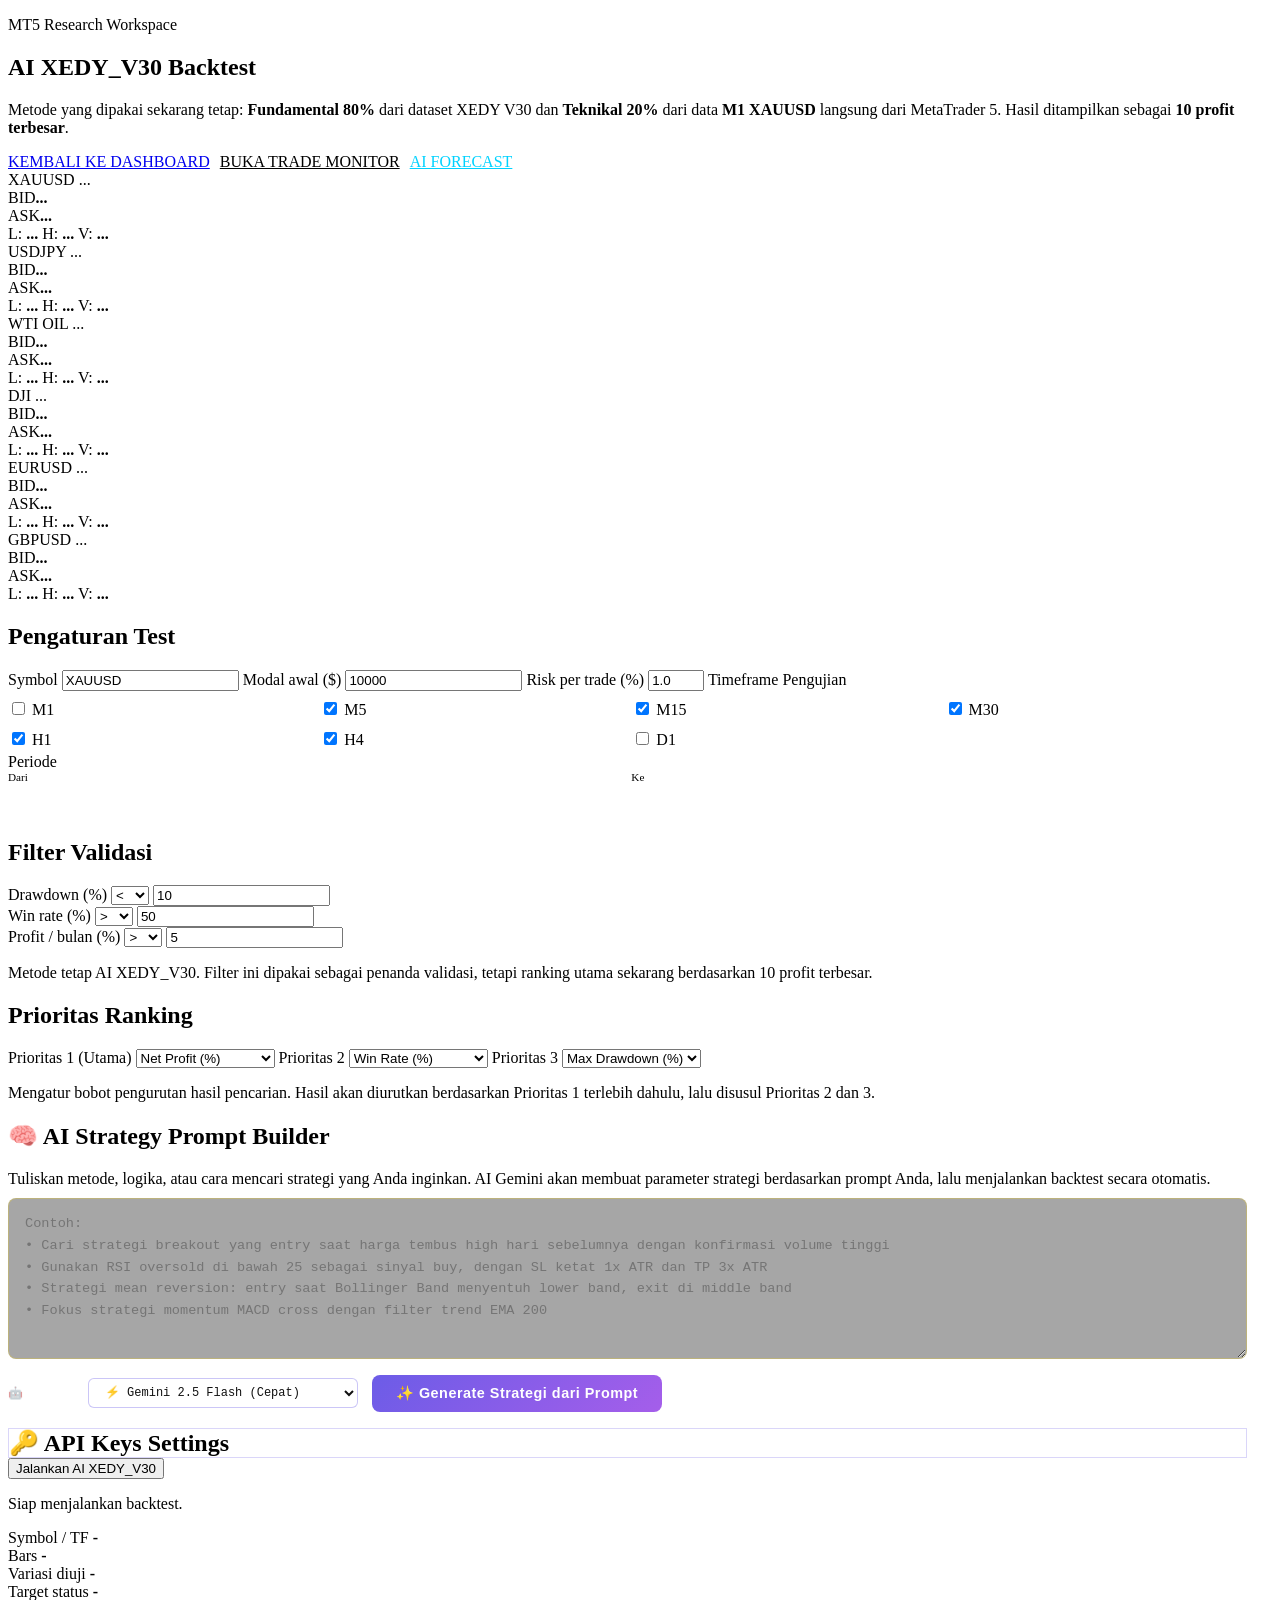
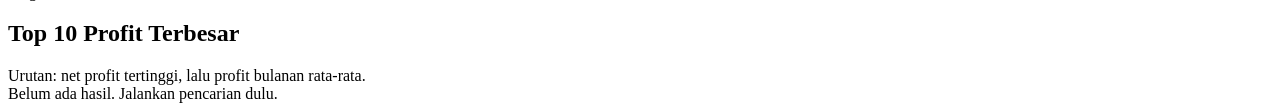
==== static/backtest.html @ 22de7ff9 "style: force inline full width page-shell styles on forecast and backtest html to bypass external cs" ====
<!DOCTYPE html>
<html lang="en">
<head>
    <meta charset="UTF-8">
    <meta name="viewport" content="width=device-width, initial-scale=1.0">
    <title>XEDY V30 AI Backtest Lab</title>
    <link rel="preconnect" href="https://fonts.googleapis.com">
    <link rel="preconnect" href="https://fonts.gstatic.com" crossorigin>
    <link href="https://fonts.googleapis.com/css2?family=Outfit:wght@300;400;500;600;700&family=JetBrains+Mono:wght@300;400;500;600;700&display=swap" rel="stylesheet">
    <link rel="stylesheet" href="/backtest.css?v=11">
    <style>
        .page-shell {
            width: 98% !important;
            max-width: 2500px !important;
        }
    </style>
</head>
<body>
    <main class="page-shell">
        <section class="hero-card">
            <div>
                <p class="eyebrow">MT5 Research Workspace</p>
                <h1>AI XEDY_V30 Backtest</h1>
                <p class="hero-copy">Metode yang dipakai sekarang tetap: <strong>Fundamental 80%</strong> dari dataset XEDY V30 dan <strong>Teknikal 20%</strong> dari data <strong>M1 XAUUSD</strong> langsung dari MetaTrader 5. Hasil ditampilkan sebagai <strong>10 profit terbesar</strong>.</p>
            </div>
            <div class="header-links" style="display: flex; gap: 10px;">
                <a class="ghost-link" href="/">KEMBALI KE DASHBOARD</a>
                <a class="ghost-link" href="/trade" style="border-color: var(--text-yellow); color: var(--text-yellow);">BUKA TRADE MONITOR</a>
                <a class="ghost-link" href="/Forecast" style="border-color: #00d2ff; color: #00d2ff;">AI FORECAST</a>
            </div>
        </section>

        <!-- Live Market Ticker Bar -->
        <div class="market-ticker-bar">
            <!-- XAUUSD -->
            <div class="ticker-item">
                <div class="ticker-header">
                    <span class="ticker-symbol">XAUUSD</span>
                    <span class="ticker-change" id="ticker-chg-XAUUSD">...</span>
                </div>
                <div class="ticker-bid-ask">
                    <div><span class="sub-label">BID</span><strong class="price-large" id="ticker-bid-XAUUSD">...</strong></div>
                    <div><span class="sub-label">ASK</span><strong class="price-large" id="ticker-ask-XAUUSD">...</strong></div>
                </div>
                <div class="ticker-footer">
                    <span>L: <strong id="ticker-low-XAUUSD">...</strong></span>
                    <span>H: <strong id="ticker-high-XAUUSD">...</strong></span>
                    <span>V: <strong id="ticker-vol-XAUUSD">...</strong></span>
                </div>
            </div>
            <!-- USDJPY -->
            <div class="ticker-item">
                <div class="ticker-header">
                    <span class="ticker-symbol">USDJPY</span>
                    <span class="ticker-change" id="ticker-chg-USDJPY">...</span>
                </div>
                <div class="ticker-bid-ask">
                    <div><span class="sub-label">BID</span><strong class="price-large" id="ticker-bid-USDJPY">...</strong></div>
                    <div><span class="sub-label">ASK</span><strong class="price-large" id="ticker-ask-USDJPY">...</strong></div>
                </div>
                <div class="ticker-footer">
                    <span>L: <strong id="ticker-low-USDJPY">...</strong></span>
                    <span>H: <strong id="ticker-high-USDJPY">...</strong></span>
                    <span>V: <strong id="ticker-vol-USDJPY">...</strong></span>
                </div>
            </div>
            <!-- WTI OIL -->
            <div class="ticker-item">
                <div class="ticker-header">
                    <span class="ticker-symbol">WTI OIL</span>
                    <span class="ticker-change" id="ticker-chg-WTI-OIL">...</span>
                </div>
                <div class="ticker-bid-ask">
                    <div><span class="sub-label">BID</span><strong class="price-large" id="ticker-bid-WTI-OIL">...</strong></div>
                    <div><span class="sub-label">ASK</span><strong class="price-large" id="ticker-ask-WTI-OIL">...</strong></div>
                </div>
                <div class="ticker-footer">
                    <span>L: <strong id="ticker-low-WTI-OIL">...</strong></span>
                    <span>H: <strong id="ticker-high-WTI-OIL">...</strong></span>
                    <span>V: <strong id="ticker-vol-WTI-OIL">...</strong></span>
                </div>
            </div>
            <!-- DJI -->
            <div class="ticker-item">
                <div class="ticker-header">
                    <span class="ticker-symbol">DJI</span>
                    <span class="ticker-change" id="ticker-chg-DJI">...</span>
                </div>
                <div class="ticker-bid-ask">
                    <div><span class="sub-label">BID</span><strong class="price-large" id="ticker-bid-DJI">...</strong></div>
                    <div><span class="sub-label">ASK</span><strong class="price-large" id="ticker-ask-DJI">...</strong></div>
                </div>
                <div class="ticker-footer">
                    <span>L: <strong id="ticker-low-DJI">...</strong></span>
                    <span>H: <strong id="ticker-high-DJI">...</strong></span>
                    <span>V: <strong id="ticker-vol-DJI">...</strong></span>
                </div>
            </div>
            <!-- EURUSD -->
            <div class="ticker-item">
                <div class="ticker-header">
                    <span class="ticker-symbol">EURUSD</span>
                    <span class="ticker-change" id="ticker-chg-EURUSD">...</span>
                </div>
                <div class="ticker-bid-ask">
                    <div><span class="sub-label">BID</span><strong class="price-large" id="ticker-bid-EURUSD">...</strong></div>
                    <div><span class="sub-label">ASK</span><strong class="price-large" id="ticker-ask-EURUSD">...</strong></div>
                </div>
                <div class="ticker-footer">
                    <span>L: <strong id="ticker-low-EURUSD">...</strong></span>
                    <span>H: <strong id="ticker-high-EURUSD">...</strong></span>
                    <span>V: <strong id="ticker-vol-EURUSD">...</strong></span>
                </div>
            </div>
            <!-- GBPUSD -->
            <div class="ticker-item">
                <div class="ticker-header">
                    <span class="ticker-symbol">GBPUSD</span>
                    <span class="ticker-change" id="ticker-chg-GBPUSD">...</span>
                </div>
                <div class="ticker-bid-ask">
                    <div><span class="sub-label">BID</span><strong class="price-large" id="ticker-bid-GBPUSD">...</strong></div>
                    <div><span class="sub-label">ASK</span><strong class="price-large" id="ticker-ask-GBPUSD">...</strong></div>
                </div>
                <div class="ticker-footer">
                    <span>L: <strong id="ticker-low-GBPUSD">...</strong></span>
                    <span>H: <strong id="ticker-high-GBPUSD">...</strong></span>
                    <span>V: <strong id="ticker-vol-GBPUSD">...</strong></span>
                </div>
            </div>
        </div>

        <section class="control-grid">
            <div class="panel">
                <h2>Pengaturan Test</h2>
                <div class="form-grid">
                    <label>
                        <span>Symbol</span>
                        <input id="symbol" value="XAUUSD" readonly />
                    </label>
                    <label>
                        <span>Modal awal ($)</span>
                        <input id="initialCapital" type="number" min="1000" step="100" value="10000" />
                    </label>
                    <label>
                        <span>Risk per trade (%)</span>
                        <input id="riskPct" type="number" min="0.1" max="5" step="0.1" value="1.0" />
                    </label>
                    <label style="grid-column: span 3; border-bottom: 1px solid rgba(255,255,255,0.05); padding-bottom: 12px; margin-bottom: 4px;">
                        <span>Timeframe Pengujian</span>
                        <div class="tf-checkbox-grid" style="display: grid; grid-template-columns: repeat(4, 1fr); gap: 10px; margin-top: 8px;">
                            <label class="checkbox-label"><input type="checkbox" name="tf_select" value="M1" /> M1</label>
                            <label class="checkbox-label"><input type="checkbox" name="tf_select" value="M5" checked /> M5</label>
                            <label class="checkbox-label"><input type="checkbox" name="tf_select" value="M15" checked /> M15</label>
                            <label class="checkbox-label"><input type="checkbox" name="tf_select" value="M30" checked /> M30</label>
                            <label class="checkbox-label"><input type="checkbox" name="tf_select" value="H1" checked /> H1</label>
                            <label class="checkbox-label"><input type="checkbox" name="tf_select" value="H4" checked /> H4</label>
                            <label class="checkbox-label"><input type="checkbox" name="tf_select" value="D1" /> D1</label>
                        </div>
                    </label>
                    <div class="period-group" style="grid-column: span 3; padding-top: 4px;">
                        <span>Periode</span>
                        <div class="period-row" style="display: flex; gap: 8px;">
                            <div style="flex: 1; display: flex; flex-direction: column; gap: 4px;">
                                <span style="font-size: 0.7rem; color: var(--muted); font-weight: 500;">Dari</span>
                                <div style="display: flex; gap: 4px;">
                                    <select id="startMonth" style="flex: 1; padding: 4px 6px; font-size: 0.8rem; height: 32px; border-radius: 6px; background: rgba(255,255,255,0.02); border: 1px solid var(--line); color: #fff;">
                                        <option value="01">Jan</option>
                                        <option value="02">Feb</option>
                                        <option value="03">Mar</option>
                                        <option value="04">Apr</option>
                                        <option value="05" selected>Mei</option>
                                        <option value="06">Jun</option>
                                        <option value="07">Jul</option>
                                        <option value="08">Ags</option>
                                        <option value="09">Sep</option>
                                        <option value="10">Okt</option>
                                        <option value="11">Nov</option>
                                        <option value="12">Des</option>
                                    </select>
                                    <select id="startYear" style="width: 85px; padding: 4px 6px; font-size: 0.8rem; height: 32px; border-radius: 6px; background: rgba(255,255,255,0.02); border: 1px solid var(--line); color: #fff;">
                                        <option value="2020">2020</option>
                                        <option value="2021">2021</option>
                                        <option value="2022">2022</option>
                                        <option value="2023">2023</option>
                                        <option value="2024">2024</option>
                                        <option value="2025">2025</option>
                                        <option value="2026" selected>2026</option>
                                    </select>
                                </div>
                            </div>
                            <div style="flex: 1; display: flex; flex-direction: column; gap: 4px;">
                                <span style="font-size: 0.7rem; color: var(--muted); font-weight: 500;">Ke</span>
                                <div style="display: flex; gap: 4px;">
                                    <select id="endMonth" style="flex: 1; padding: 4px 6px; font-size: 0.8rem; height: 32px; border-radius: 6px; background: rgba(255,255,255,0.02); border: 1px solid var(--line); color: #fff;">
                                        <option value="01">Jan</option>
                                        <option value="02">Feb</option>
                                        <option value="03">Mar</option>
                                        <option value="04">Apr</option>
                                        <option value="05">Mei</option>
                                        <option value="06" selected>Jun</option>
                                        <option value="07">Jul</option>
                                        <option value="08">Ags</option>
                                        <option value="09">Sep</option>
                                        <option value="10">Okt</option>
                                        <option value="11">Nov</option>
                                        <option value="12">Des</option>
                                    </select>
                                    <select id="endYear" style="width: 85px; padding: 4px 6px; font-size: 0.8rem; height: 32px; border-radius: 6px; background: rgba(255,255,255,0.02); border: 1px solid var(--line); color: #fff;">
                                        <option value="2020">2020</option>
                                        <option value="2021">2021</option>
                                        <option value="2022">2022</option>
                                        <option value="2023">2023</option>
                                        <option value="2024">2024</option>
                                        <option value="2025">2025</option>
                                        <option value="2026" selected>2026</option>
                                    </select>
                                </div>
                            </div>
                        </div>
                    </div>
                </div>
            </div>

            <div class="panel">
                <h2>Filter Validasi</h2>
                <div class="target-grid">
                    <div class="target-row">
                        <span>Drawdown (%)</span>
                        <select id="ddOperator">
                            <option value="<" selected>&lt;</option>
                            <option value="<=">&lt;=</option>
                            <option value=">">&gt;</option>
                            <option value=">=">&gt;=</option>
                        </select>
                        <input id="ddValue" type="number" value="10" />
                    </div>
                    <div class="target-row">
                        <span>Win rate (%)</span>
                        <select id="wrOperator">
                            <option value=">" selected>&gt;</option>
                            <option value=">=">&gt;=</option>
                            <option value="<">&lt;</option>
                            <option value="<=">&lt;=</option>
                        </select>
                        <input id="wrValue" type="number" value="50" />
                    </div>
                    <div class="target-row">
                        <span>Profit / bulan (%)</span>
                        <select id="mpOperator">
                            <option value=">" selected>&gt;</option>
                            <option value=">=">&gt;=</option>
                            <option value="<">&lt;</option>
                            <option value="<=">&lt;=</option>
                        </select>
                        <input id="mpValue" type="number" value="5" />
                    </div>
                </div>
                <p class="hint">Metode tetap AI XEDY_V30. Filter ini dipakai sebagai penanda validasi, tetapi ranking utama sekarang berdasarkan 10 profit terbesar.</p>
            </div>

            <div class="panel">
                <h2>Prioritas Ranking</h2>
                <div class="form-grid">
                    <label>
                        <span>Prioritas 1 (Utama)</span>
                        <select id="priority1">
                            <option value="net_profit">Net Profit (%)</option>
                            <option value="win_rate">Win Rate (%)</option>
                            <option value="drawdown">Max Drawdown (%)</option>
                            <option value="monthly_profit">Monthly Profit (%)</option>
                        </select>
                    </label>
                    <label>
                        <span>Prioritas 2</span>
                        <select id="priority2">
                            <option value="win_rate">Win Rate (%)</option>
                            <option value="net_profit">Net Profit (%)</option>
                            <option value="drawdown">Max Drawdown (%)</option>
                            <option value="monthly_profit">Monthly Profit (%)</option>
                        </select>
                    </label>
                    <label>
                        <span>Prioritas 3</span>
                        <select id="priority3">
                            <option value="drawdown">Max Drawdown (%)</option>
                            <option value="net_profit">Net Profit (%)</option>
                            <option value="win_rate">Win Rate (%)</option>
                            <option value="monthly_profit">Monthly Profit (%)</option>
                        </select>
                    </label>
                </div>
                <p class="hint">Mengatur bobot pengurutan hasil pencarian. Hasil akan diurutkan berdasarkan Prioritas 1 terlebih dahulu, lalu disusul Prioritas 2 dan 3.</p>
            </div>
        </section>

        <!-- AI Strategy Prompt Builder -->
        <section class="panel prompt-panel" style="margin-top: 16px;">
            <h2>🧠 AI Strategy Prompt Builder</h2>
            <p class="hint" style="margin-bottom: 10px;">Tuliskan metode, logika, atau cara mencari strategi yang Anda inginkan. AI Gemini akan membuat parameter strategi berdasarkan prompt Anda, lalu menjalankan backtest secara otomatis.</p>
            <textarea id="strategyPrompt" rows="6" style="
                width: 100%;
                box-sizing: border-box;
                background: rgba(0,0,0,0.35);
                border: 1px solid rgba(255,215,0,0.25);
                border-radius: 8px;
                color: #e0e0e0;
                font-family: 'Roboto Mono', monospace;
                font-size: 0.85rem;
                padding: 14px 16px;
                resize: vertical;
                outline: none;
                transition: border-color 0.3s ease;
                line-height: 1.6;
            " placeholder="Contoh:
• Cari strategi breakout yang entry saat harga tembus high hari sebelumnya dengan konfirmasi volume tinggi
• Gunakan RSI oversold di bawah 25 sebagai sinyal buy, dengan SL ketat 1x ATR dan TP 3x ATR
• Strategi mean reversion: entry saat Bollinger Band menyentuh lower band, exit di middle band
• Fokus strategi momentum MACD cross dengan filter trend EMA 200"></textarea>
            <div style="display: flex; align-items: center; gap: 14px; margin-top: 12px; flex-wrap: wrap;">
                <div style="display: flex; align-items: center; gap: 8px;">
                    <label for="aiModelSelect" style="font-size: 0.75rem; font-weight: 600; color: rgba(255,255,255,0.5); font-family: 'Rajdhani', sans-serif; white-space: nowrap;">🤖 AI Model:</label>
                    <select id="aiModelSelect" style="
                        background: #ffffff;
                        border: 1px solid rgba(108,92,231,0.35);
                        border-radius: 6px;
                        color: #111111;
                        font-family: 'Roboto Mono', monospace;
                        font-size: 0.75rem;
                        padding: 6px 12px;
                        cursor: pointer;
                        outline: none;
                        min-width: 220px;
                    ">
                        <optgroup label="Gemini 2.5 (Latest)">
                            <option value="gemini-2.5-flash" selected>⚡ Gemini 2.5 Flash (Cepat)</option>
                            <option value="gemini-2.5-pro">🧠 Gemini 2.5 Pro (Akurat)</option>
                        </optgroup>
                        <optgroup label="Gemini 2.0">
                            <option value="gemini-2.0-flash">⚡ Gemini 2.0 Flash</option>
                            <option value="gemini-2.0-flash-lite">💨 Gemini 2.0 Flash Lite</option>
                        </optgroup>
                        <optgroup label="Gemini 1.5 (Legacy)">
                            <option value="gemini-1.5-pro">🧠 Gemini 1.5 Pro</option>
                            <option value="gemini-1.5-flash">⚡ Gemini 1.5 Flash</option>
                            <option value="gemini-1.5-flash-8b">💨 Gemini 1.5 Flash 8B</option>
                        </optgroup>
                        <optgroup label="Claude (Anthropic)">
                            <option value="claude-sonnet-4-20250514">🧠 Claude Sonnet 4</option>
                            <option value="claude-3-5-sonnet-20241022">⚡ Claude 3.5 Sonnet</option>
                            <option value="claude-3-5-haiku-20241022">💨 Claude 3.5 Haiku (Cepat)</option>
                            <option value="claude-3-opus-20240229">🏆 Claude 3 Opus</option>
                        </optgroup>
                        <optgroup label="DeepSeek">
                            <option value="deepseek-chat">🧠 DeepSeek V3 (Chat)</option>
                            <option value="deepseek-reasoner">🔬 DeepSeek R1 (Reasoner)</option>
                        </optgroup>
                        <optgroup label="OpenAI / ChatGPT">
                            <option value="gpt-4o">🧠 GPT-4o (Terbaik)</option>
                            <option value="gpt-4o-mini">⚡ GPT-4o Mini (Cepat)</option>
                            <option value="gpt-4-turbo">🚀 GPT-4 Turbo</option>
                            <option value="o3-mini">🔬 o3-mini (Reasoning)</option>
                        </optgroup>
                    </select>
                </div>
                <button id="generateFromPrompt" style="
                    background: linear-gradient(135deg, #6c5ce7, #a55eea);
                    color: white;
                    border: none;
                    padding: 10px 24px;
                    border-radius: 8px;
                    font-family: 'Rajdhani', sans-serif;
                    font-size: 0.9rem;
                    font-weight: 700;
                    cursor: pointer;
                    letter-spacing: 0.5px;
                    transition: all 0.3s ease;
                    display: flex;
                    align-items: center;
                    gap: 8px;
                ">✨ Generate Strategi dari Prompt</button>
                <span id="promptStatus" style="color: rgba(255,255,255,0.5); font-size: 0.75rem; font-family: 'Rajdhani', sans-serif;"></span>
            </div>
        </section>

        <!-- API Keys Settings Panel -->
        <section class="panel" style="margin-top: 16px; border: 1px solid rgba(108,92,231,0.25);">
            <div id="apiKeysToggle" style="display: flex; align-items: center; justify-content: space-between; cursor: pointer; user-select: none;" onclick="toggleApiKeysPanel()">
                <h2 style="margin: 0;">🔑 API Keys Settings</h2>
                <span id="apiKeysArrow" style="font-size: 1.2rem; color: rgba(255,255,255,0.5); transition: transform 0.3s;">▶</span>
            </div>
            <div id="apiKeysContent" style="display: none; margin-top: 16px;">
                <p class="hint" style="margin-bottom: 14px;">Masukkan API key untuk setiap provider AI. Key disimpan di server (.env) dan tidak pernah dikirim ke pihak ketiga selain provider yang bersangkutan.</p>
                <div style="display: grid; grid-template-columns: 1fr 1fr; gap: 14px;">
                    <!-- Gemini -->
                    <div style="background: rgba(0,0,0,0.25); border: 1px solid rgba(255,215,0,0.2); border-radius: 10px; padding: 14px;">
                        <div style="display: flex; align-items: center; gap: 8px; margin-bottom: 8px;">
                            <span style="font-size: 1.1rem;">✨</span>
                            <strong style="font-family: 'Rajdhani', sans-serif; font-size: 0.9rem; color: #ffd700;">Google Gemini</strong>
                            <span id="statusGemini" style="margin-left: auto; font-size: 0.7rem; padding: 2px 8px; border-radius: 10px; font-family: 'Rajdhani', sans-serif;"></span>
                        </div>
                        <input id="keyGemini" type="password" placeholder="AIzaSy... atau AQ.Ab8..." style="
                            width: 100%; box-sizing: border-box; background: rgba(0,0,0,0.4); border: 1px solid rgba(255,215,0,0.2);
                            border-radius: 6px; color: #e0e0e0; font-family: 'Roboto Mono', monospace; font-size: 0.75rem;
                            padding: 8px 12px; outline: none;
                        " />
                        <div style="display: flex; align-items: center; justify-content: space-between; margin-top: 6px;">
                            <a href="https://aistudio.google.com/apikey" target="_blank" style="font-size: 0.65rem; color: rgba(255,215,0,0.5);">📎 Dapatkan key di aistudio.google.com</a>
                        </div>
                        <div id="validateGemini" style="margin-top: 6px; font-size: 0.7rem; font-family: 'Rajdhani', sans-serif; min-height: 18px;"></div>
                    </div>
                    <!-- OpenAI -->
                    <div style="background: rgba(0,0,0,0.25); border: 1px solid rgba(16,163,127,0.2); border-radius: 10px; padding: 14px;">
                        <div style="display: flex; align-items: center; gap: 8px; margin-bottom: 8px;">
                            <span style="font-size: 1.1rem;">🤖</span>
                            <strong style="font-family: 'Rajdhani', sans-serif; font-size: 0.9rem; color: #10a37f;">OpenAI / ChatGPT</strong>
                            <span id="statusOpenAI" style="margin-left: auto; font-size: 0.7rem; padding: 2px 8px; border-radius: 10px; font-family: 'Rajdhani', sans-serif;"></span>
                        </div>
                        <input id="keyOpenAI" type="password" placeholder="sk-proj-..." style="
                            width: 100%; box-sizing: border-box; background: rgba(0,0,0,0.4); border: 1px solid rgba(16,163,127,0.2);
                            border-radius: 6px; color: #e0e0e0; font-family: 'Roboto Mono', monospace; font-size: 0.75rem;
                            padding: 8px 12px; outline: none;
                        " />
                        <div style="display: flex; align-items: center; justify-content: space-between; margin-top: 6px;">
                            <a href="https://platform.openai.com/api-keys" target="_blank" style="font-size: 0.65rem; color: rgba(16,163,127,0.5);">📎 Dapatkan key di platform.openai.com</a>
                        </div>
                        <div id="validateOpenAI" style="margin-top: 6px; font-size: 0.7rem; font-family: 'Rajdhani', sans-serif; min-height: 18px;"></div>
                    </div>
                    <!-- Anthropic -->
                    <div style="background: rgba(0,0,0,0.25); border: 1px solid rgba(204,135,75,0.2); border-radius: 10px; padding: 14px;">
                        <div style="display: flex; align-items: center; gap: 8px; margin-bottom: 8px;">
                            <span style="font-size: 1.1rem;">🧠</span>
                            <strong style="font-family: 'Rajdhani', sans-serif; font-size: 0.9rem; color: #cc874b;">Claude (Anthropic)</strong>
                            <span id="statusAnthropic" style="margin-left: auto; font-size: 0.7rem; padding: 2px 8px; border-radius: 10px; font-family: 'Rajdhani', sans-serif;"></span>
                        </div>
                        <input id="keyAnthropic" type="password" placeholder="sk-ant-api03-..." style="
                            width: 100%; box-sizing: border-box; background: rgba(0,0,0,0.4); border: 1px solid rgba(204,135,75,0.2);
                            border-radius: 6px; color: #e0e0e0; font-family: 'Roboto Mono', monospace; font-size: 0.75rem;
                            padding: 8px 12px; outline: none;
                        " />
                        <div style="display: flex; align-items: center; justify-content: space-between; margin-top: 6px;">
                            <a href="https://console.anthropic.com/settings/keys" target="_blank" style="font-size: 0.65rem; color: rgba(204,135,75,0.5);">📎 Dapatkan key di console.anthropic.com</a>
                        </div>
                        <div id="validateAnthropic" style="margin-top: 6px; font-size: 0.7rem; font-family: 'Rajdhani', sans-serif; min-height: 18px;"></div>
                    </div>
                    <!-- DeepSeek -->
                    <div style="background: rgba(0,0,0,0.25); border: 1px solid rgba(66,133,244,0.2); border-radius: 10px; padding: 14px;">
                        <div style="display: flex; align-items: center; gap: 8px; margin-bottom: 8px;">
                            <span style="font-size: 1.1rem;">🔬</span>
                            <strong style="font-family: 'Rajdhani', sans-serif; font-size: 0.9rem; color: #4285f4;">DeepSeek</strong>
                            <span id="statusDeepSeek" style="margin-left: auto; font-size: 0.7rem; padding: 2px 8px; border-radius: 10px; font-family: 'Rajdhani', sans-serif;"></span>
                        </div>
                        <input id="keyDeepSeek" type="password" placeholder="sk-..." style="
                            width: 100%; box-sizing: border-box; background: rgba(0,0,0,0.4); border: 1px solid rgba(66,133,244,0.2);
                            border-radius: 6px; color: #e0e0e0; font-family: 'Roboto Mono', monospace; font-size: 0.75rem;
                            padding: 8px 12px; outline: none;
                        " />
                        <div style="display: flex; align-items: center; justify-content: space-between; margin-top: 6px;">
                            <a href="https://platform.deepseek.com/api_keys" target="_blank" style="font-size: 0.65rem; color: rgba(66,133,244,0.5);">📎 Dapatkan key di platform.deepseek.com</a>
                        </div>
                        <div id="validateDeepSeek" style="margin-top: 6px; font-size: 0.7rem; font-family: 'Rajdhani', sans-serif; min-height: 18px;"></div>
                    </div>
                </div>
                <div style="display: flex; align-items: center; gap: 12px; margin-top: 16px;">
                    <button id="saveApiKeys" onclick="saveApiKeys()" style="
                        background: linear-gradient(135deg, #10a37f, #0d8f6f); color: white; border: none;
                        padding: 10px 24px; border-radius: 8px; font-family: 'Rajdhani', sans-serif;
                        font-size: 0.85rem; font-weight: 700; cursor: pointer; letter-spacing: 0.5px;
                        transition: all 0.3s ease; display: flex; align-items: center; gap: 8px;
                    ">💾 Simpan Semua Key</button>
                    <button onclick="loadApiKeys()" style="
                        background: rgba(108,92,231,0.2); color: #a29bfe; border: 1px solid rgba(108,92,231,0.3);
                        padding: 10px 18px; border-radius: 8px; font-family: 'Rajdhani', sans-serif;
                        font-size: 0.85rem; font-weight: 600; cursor: pointer; transition: all 0.3s ease;
                    ">🔄 Refresh Status</button>
                    <button id="validateAllBtn" onclick="validateAllKeys()" style="
                        background: linear-gradient(135deg, #6c5ce7, #a55eea); color: white; border: none;
                        padding: 10px 24px; border-radius: 8px; font-family: 'Rajdhani', sans-serif;
                        font-size: 0.85rem; font-weight: 700; cursor: pointer; letter-spacing: 0.5px;
                        transition: all 0.3s ease; display: flex; align-items: center; gap: 8px;
                    ">🔍 Cek Semua API Valid</button>
                    <span id="apiKeysStatus" style="color: rgba(255,255,255,0.5); font-size: 0.75rem; font-family: 'Rajdhani', sans-serif;"></span>
                </div>
            </div>
        </section>

        <section class="action-bar">
            <button id="runBacktest">Jalankan AI XEDY_V30</button>
            <button id="stopBacktest" style="display: none; background: linear-gradient(135deg, #ff3b30, #ff453a); color: white;">HENTIKAN</button>
            <p id="statusText">Siap menjalankan backtest.</p>
        </section>

        <!-- Real-time AI Progress Panel -->
        <section class="panel" id="aiProgressPanel" style="margin-top: 16px; border: 1px solid rgba(108,92,231,0.3); display: none;">
            <div style="display: flex; align-items: center; justify-content: space-between; margin-bottom: 12px;">
                <h2 style="margin: 0; display: flex; align-items: center; gap: 10px;">
                    <span id="progressPulse" style="width:10px; height:10px; border-radius:50%; background:#6c5ce7; display:inline-block; animation: pulse-dot 1s infinite;"></span>
                    🧠 AI Progress Real-Time
                </h2>
                <div style="display: flex; align-items: center; gap: 10px;">
                    <span id="progressTFBadge" style="background: rgba(108,92,231,0.2); color: #a29bfe; padding: 3px 10px; border-radius: 20px; font-family: 'Rajdhani', sans-serif; font-size: 0.78rem; font-weight: 600;"></span>
                    <button onclick="document.getElementById('aiProgressPanel').style.display='none'" style="background: transparent; border: 1px solid rgba(255,255,255,0.1); color: rgba(255,255,255,0.4); padding: 3px 10px; border-radius: 6px; cursor: pointer; font-size: 0.75rem;">✕ Tutup</button>
                </div>
            </div>

            <!-- Stats row -->
            <div style="display: grid; grid-template-columns: repeat(5, 1fr); gap: 10px; margin-bottom: 14px;">
                <div style="background: rgba(0,0,0,0.3); border-radius: 8px; padding: 10px; text-align: center;">
                    <div style="color: rgba(255,255,255,0.4); font-size: 0.65rem; font-family: 'Rajdhani', sans-serif;">TIMEFRAME</div>
                    <div id="pStatTF" style="color: #a29bfe; font-family: 'Roboto Mono', monospace; font-size: 1.1rem; font-weight: 700;">-</div>
                </div>
                <div style="background: rgba(0,0,0,0.3); border-radius: 8px; padding: 10px; text-align: center;">
                    <div style="color: rgba(255,255,255,0.4); font-size: 0.65rem; font-family: 'Rajdhani', sans-serif;">PHASE</div>
                    <div id="pStatPhase" style="color: #ffd700; font-family: 'Rajdhani', sans-serif; font-size: 0.85rem; font-weight: 700;">-</div>
                </div>
                <div style="background: rgba(0,0,0,0.3); border-radius: 8px; padding: 10px; text-align: center;">
                    <div style="color: rgba(255,255,255,0.4); font-size: 0.65rem; font-family: 'Rajdhani', sans-serif;">DIUJI</div>
                    <div id="pStatTested" style="color: #74b9ff; font-family: 'Roboto Mono', monospace; font-size: 1.1rem; font-weight: 700;">0</div>
                </div>
                <div style="background: rgba(0,0,0,0.3); border-radius: 8px; padding: 10px; text-align: center;">
                    <div style="color: rgba(255,255,255,0.4); font-size: 0.65rem; font-family: 'Rajdhani', sans-serif;">TOTAL</div>
                    <div id="pStatTotal" style="color: #e0e0e0; font-family: 'Roboto Mono', monospace; font-size: 1.1rem; font-weight: 700;">-</div>
                </div>
                <div style="background: rgba(0,0,0,0.3); border-radius: 8px; padding: 10px; text-align: center;">
                    <div style="color: rgba(255,255,255,0.4); font-size: 0.65rem; font-family: 'Rajdhani', sans-serif;">DITEMUKAN</div>
                    <div id="pStatFound" style="color: #55efc4; font-family: 'Roboto Mono', monospace; font-size: 1.1rem; font-weight: 700;">0</div>
                </div>
            </div>

            <!-- Progress bar -->
            <div style="background: rgba(0,0,0,0.3); border-radius: 6px; height: 8px; margin-bottom: 14px; overflow: hidden;">
                <div id="progressBar" style="height: 100%; width: 0%; background: linear-gradient(90deg, #6c5ce7, #a55eea); border-radius: 6px; transition: width 0.5s ease;"></div>
            </div>

            <!-- Log feed -->
            <div id="progressLogFeed" style="
                background: rgba(0,0,0,0.4);
                border: 1px solid rgba(255,255,255,0.06);
                border-radius: 8px;
                padding: 12px;
                height: 260px;
                overflow-y: auto;
                font-family: 'Roboto Mono', monospace;
                font-size: 0.72rem;
                line-height: 1.7;
                scroll-behavior: smooth;
            "></div>
        </section>

        <style>
        @keyframes pulse-dot {
            0%, 100% { opacity: 1; transform: scale(1); }
            50% { opacity: 0.4; transform: scale(0.75); }
        }
        .log-info    { color: #b2bec3; }
        .log-phase   { color: #a29bfe; font-weight: 700; }
        .log-ai      { color: #fd79a8; }
        .log-progress{ color: #74b9ff; }
        .log-success { color: #55efc4; }
        .log-warn    { color: #ffeaa7; }
        .log-error   { color: #ff7675; }
        </style>


        <section class="summary-grid" id="summaryGrid">
            <div class="summary-card">
                <span class="label">Symbol / TF</span>
                <strong id="summarySymbol">-</strong>
            </div>
            <div class="summary-card">
                <span class="label">Bars</span>
                <strong id="summaryBars">-</strong>
            </div>
            <div class="summary-card">
                <span class="label">Variasi diuji</span>
                <strong id="summaryStrategies">-</strong>
            </div>
            <div class="summary-card">
                <span class="label">Target status</span>
                <strong id="summaryPassing">-</strong>
            </div>
        </section>

        <section class="panel results-panel">
            <div class="results-head">
                <h2>Top 10 Profit Terbesar</h2>
                <span class="caption">Urutan: net profit tertinggi, lalu profit bulanan rata-rata.</span>
            </div>
            <div id="tfTabs" class="tf-tabs"></div>
            <div id="resultsContainer" class="results-container">
                <div class="empty-state">Belum ada hasil. Jalankan pencarian dulu.</div>
            </div>
        </section>
            </main>    </main>

    <script src="/backtest.js?v=26"></script>
</body>
</html>
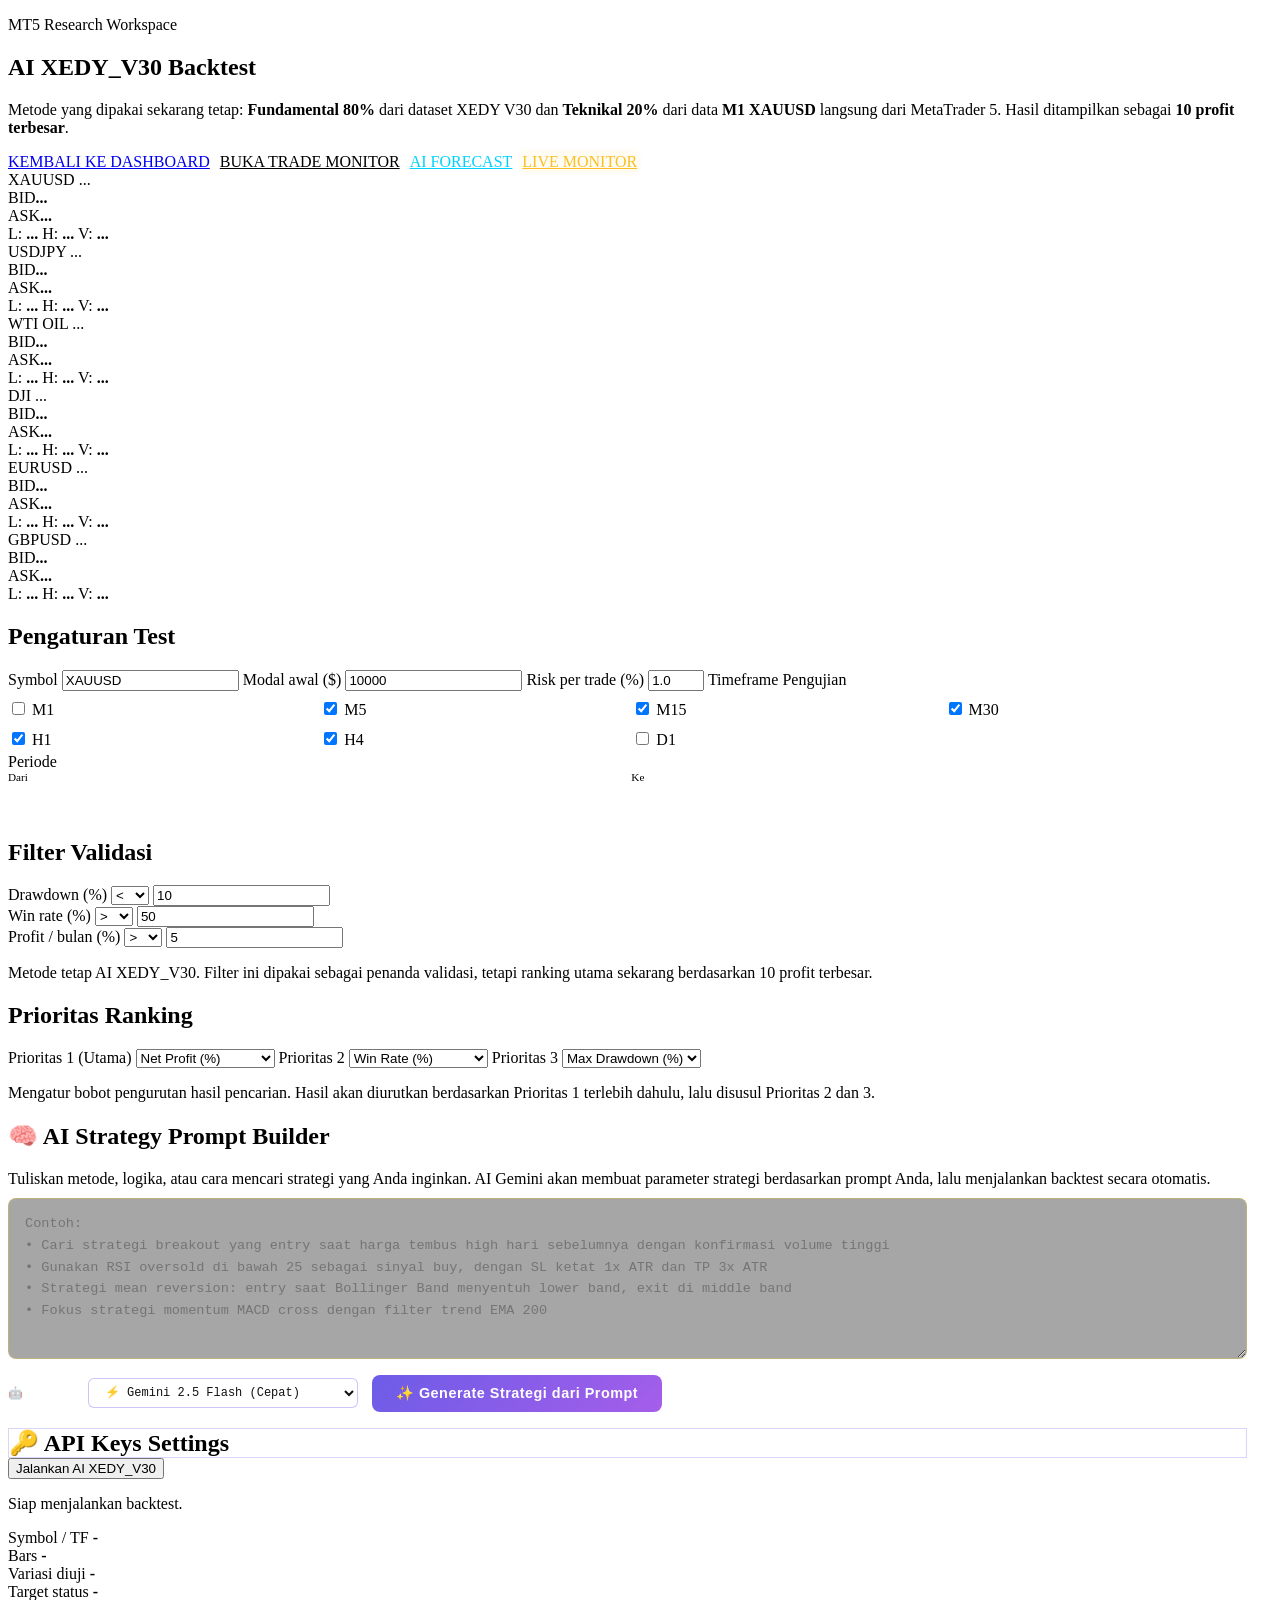
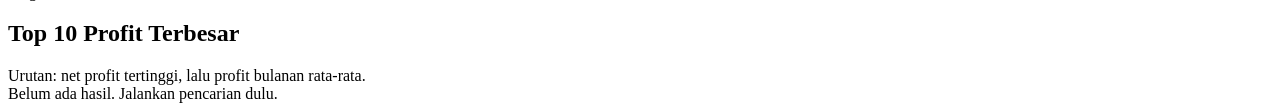
==== commit 6232bb47: "feat: upgrade to XEDY V31 ELITE with 18 advanced parameters, unified 1-page non-scroll layout, and u" ====
--- a/static/backtest.html
+++ b/static/backtest.html
@@ -27,6 +27,7 @@
                 <a class="ghost-link" href="/">KEMBALI KE DASHBOARD</a>
                 <a class="ghost-link" href="/trade" style="border-color: var(--text-yellow); color: var(--text-yellow);">BUKA TRADE MONITOR</a>
                 <a class="ghost-link" href="/Forecast" style="border-color: #00d2ff; color: #00d2ff;">AI FORECAST</a>
+                <a class="ghost-link" href="/Monitor" style="border-color: #fbbf24; color: #fbbf24; background: rgba(255, 191, 36, 0.05); box-shadow: 0 0 6px rgba(255,191,36,0.15);">LIVE MONITOR</a>
             </div>
         </section>
 
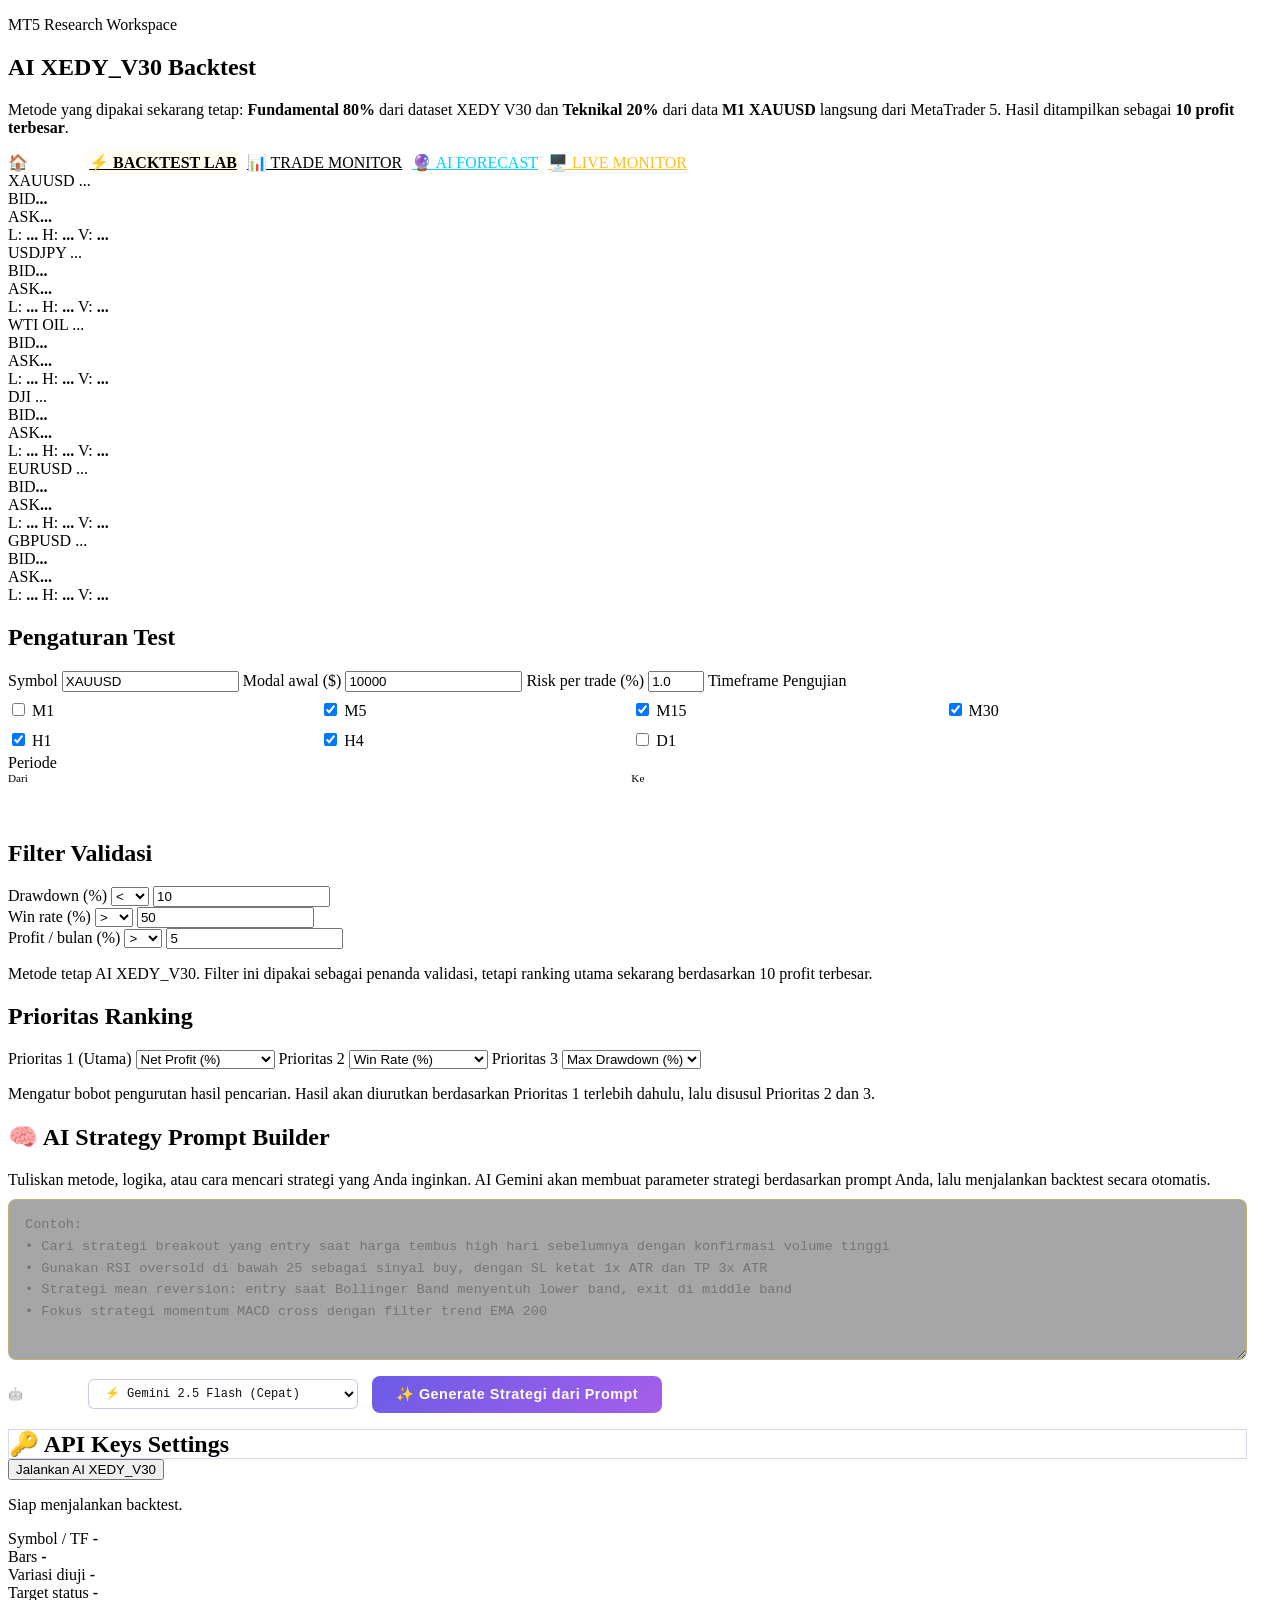
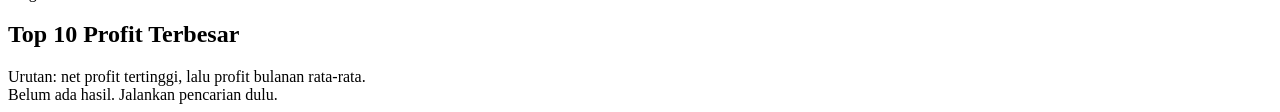
==== commit f9c30f49: "feat: add unified navigation bar row to all 5 pages for seamless page switching" ====
--- a/static/backtest.html
+++ b/static/backtest.html
@@ -24,10 +24,11 @@
                 <p class="hero-copy">Metode yang dipakai sekarang tetap: <strong>Fundamental 80%</strong> dari dataset XEDY V30 dan <strong>Teknikal 20%</strong> dari data <strong>M1 XAUUSD</strong> langsung dari MetaTrader 5. Hasil ditampilkan sebagai <strong>10 profit terbesar</strong>.</p>
             </div>
             <div class="header-links" style="display: flex; gap: 10px;">
-                <a class="ghost-link" href="/">KEMBALI KE DASHBOARD</a>
-                <a class="ghost-link" href="/trade" style="border-color: var(--text-yellow); color: var(--text-yellow);">BUKA TRADE MONITOR</a>
-                <a class="ghost-link" href="/Forecast" style="border-color: #00d2ff; color: #00d2ff;">AI FORECAST</a>
-                <a class="ghost-link" href="/Monitor" style="border-color: #fbbf24; color: #fbbf24; background: rgba(255, 191, 36, 0.05); box-shadow: 0 0 6px rgba(255,191,36,0.15);">LIVE MONITOR</a>
+                <a class="ghost-link" href="/" style="border-color: rgba(255,255,255,0.3); color: #fff;">🏠 HOME</a>
+                <a class="ghost-link" href="/backtest" style="border-color: var(--text-yellow); color: var(--text-yellow); background: rgba(255, 183, 0, 0.05); box-shadow: 0 0 6px rgba(255,183,0,0.15); font-weight: bold;">⚡ BACKTEST LAB</a>
+                <a class="ghost-link" href="/trade" style="border-color: var(--text-gold); color: var(--text-gold);">📊 TRADE MONITOR</a>
+                <a class="ghost-link" href="/Forecast" style="border-color: #00d2ff; color: #00d2ff;">🔮 AI FORECAST</a>
+                <a class="ghost-link" href="/Monitor" style="border-color: #fbbf24; color: #fbbf24;">🖥️ LIVE MONITOR</a>
             </div>
         </section>
 
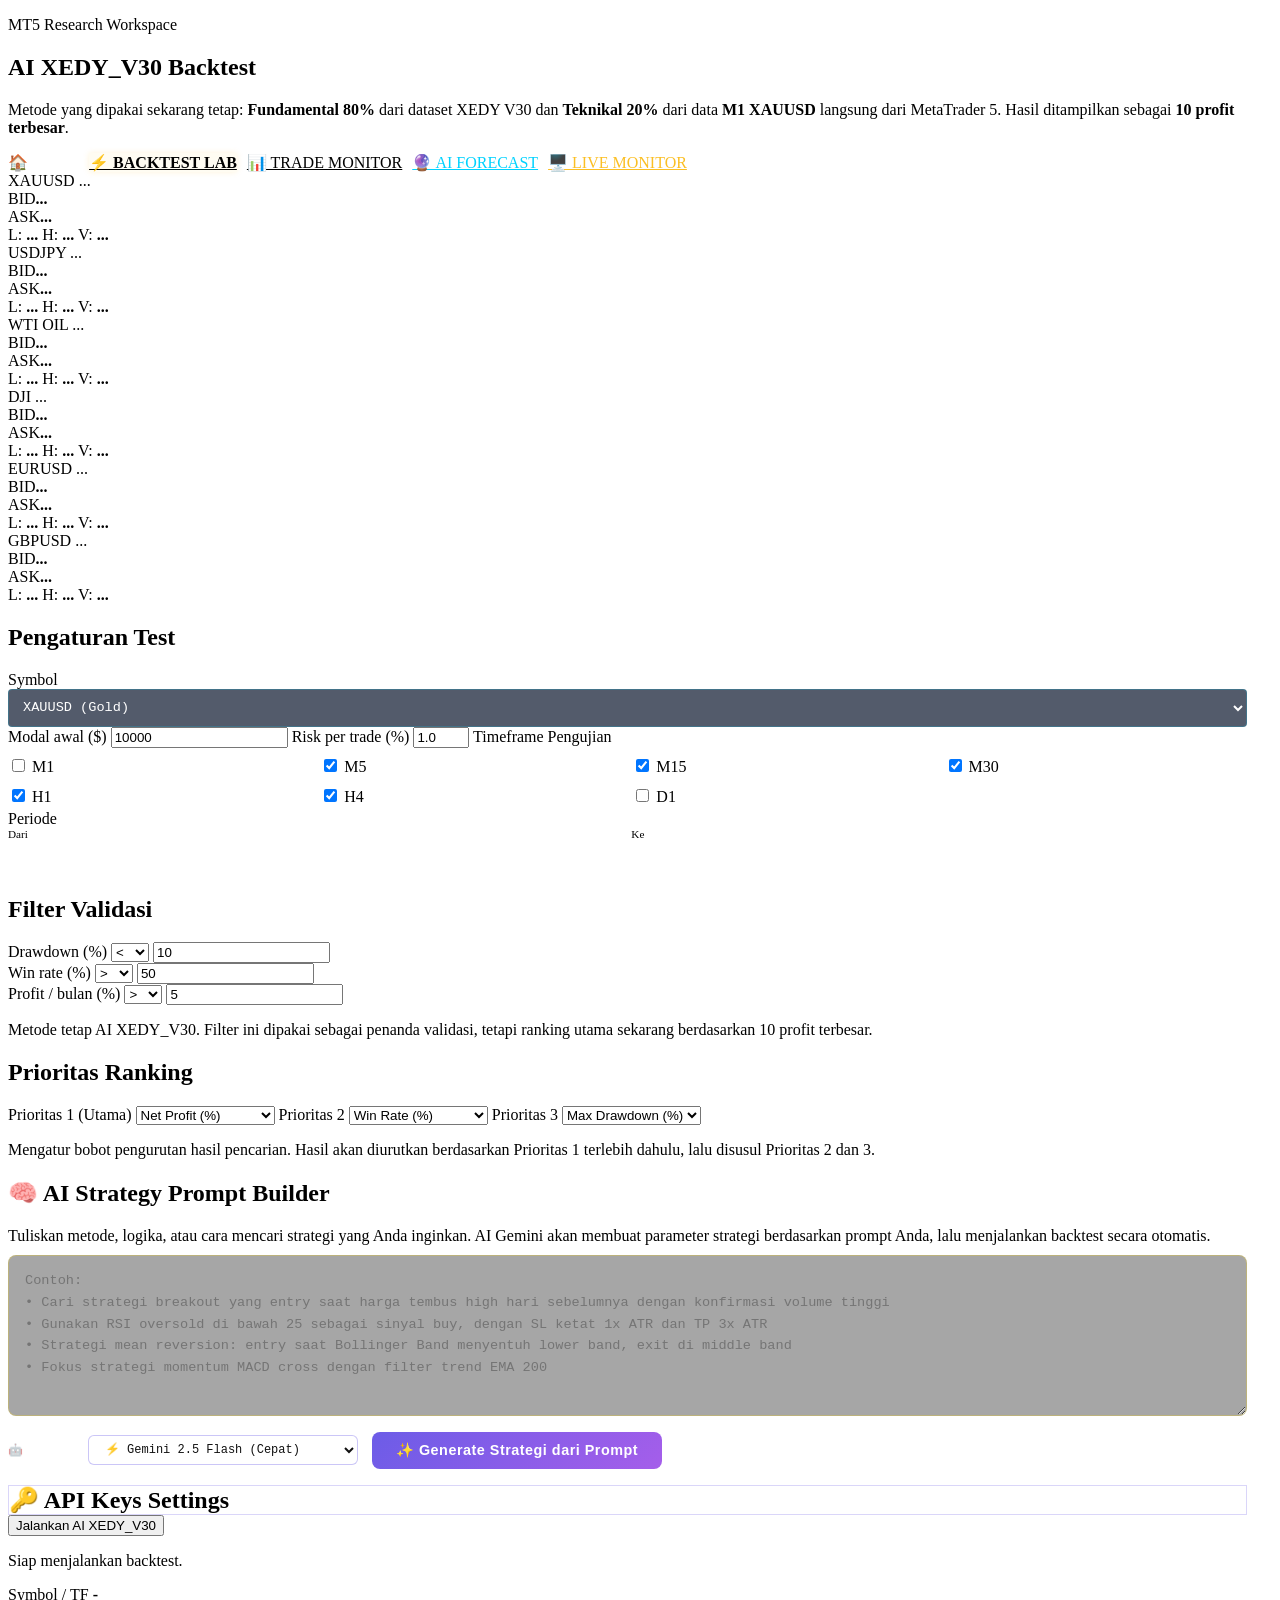
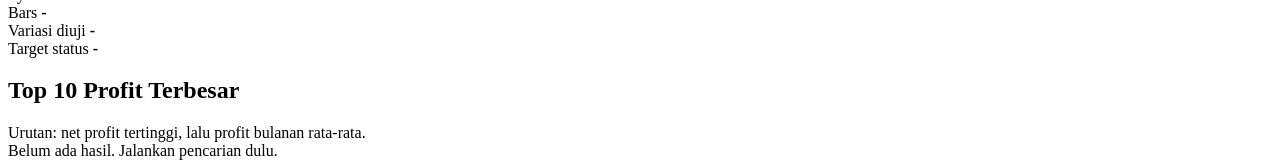
==== commit 32e315a7: "feat: replace backtest symbol input with selectable dropdown for all 5 pairs" ====
--- a/static/backtest.html
+++ b/static/backtest.html
@@ -138,7 +138,13 @@
                 <div class="form-grid">
                     <label>
                         <span>Symbol</span>
-                        <input id="symbol" value="XAUUSD" readonly />
+                        <select id="symbol" style="width: 100%; height: 38px; background: rgba(10, 22, 45, 0.7); border: 1px solid rgba(0, 210, 255, 0.2); border-radius: 4px; color: #fff; font-family: 'Share Tech Mono', monospace; font-size: 0.85rem; padding: 0 10px; cursor: pointer; outline: none; transition: border-color 0.3s;" onfocus="this.style.borderColor='var(--text-cyan)'" onblur="this.style.borderColor='rgba(0, 210, 255, 0.2)'">
+                            <option value="XAUUSD" selected>XAUUSD (Gold)</option>
+                            <option value="USDJPY">USDJPY (Yen)</option>
+                            <option value="XTIUSD">XTIUSD (Oil)</option>
+                            <option value="EURUSD">EURUSD (Euro)</option>
+                            <option value="GBPUSD">GBPUSD (Pound)</option>
+                        </select>
                     </label>
                     <label>
                         <span>Modal awal ($)</span>
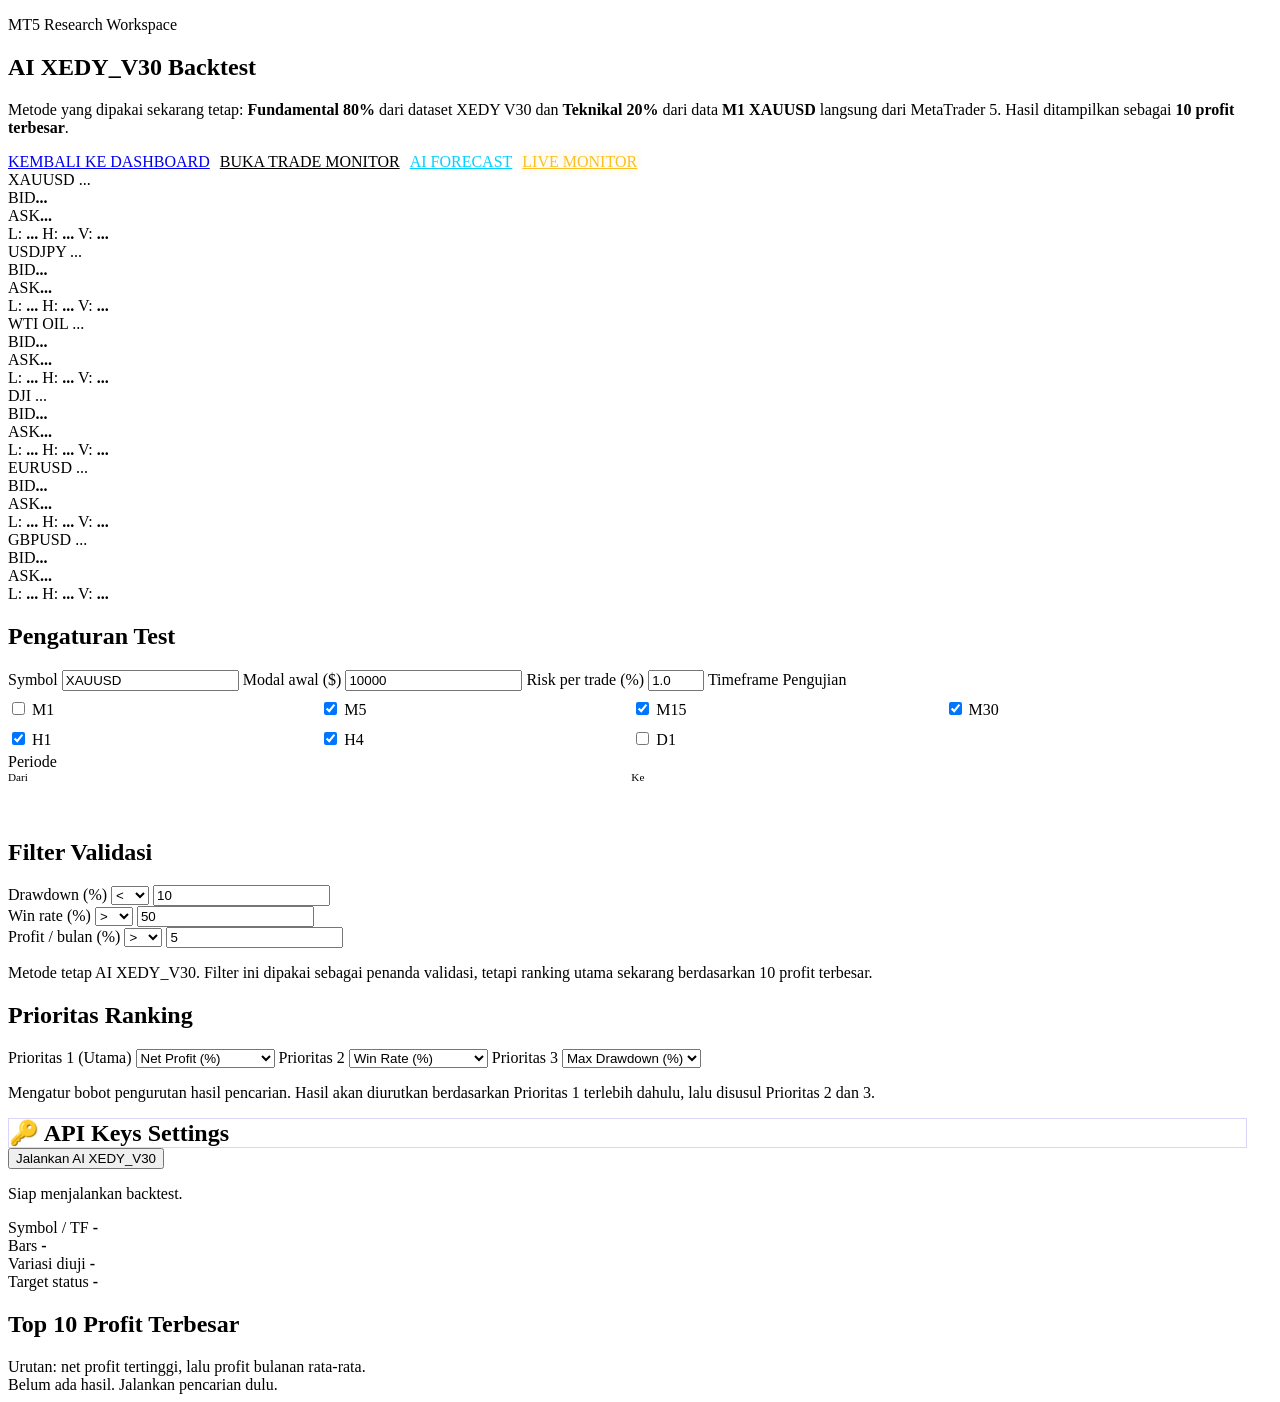
==== commit afa3af05: "Merge project and database into C:\Antigravity, clean up stale processes and batch Gemini calls" ====
--- a/static/backtest.html
+++ b/static/backtest.html
@@ -24,11 +24,10 @@
                 <p class="hero-copy">Metode yang dipakai sekarang tetap: <strong>Fundamental 80%</strong> dari dataset XEDY V30 dan <strong>Teknikal 20%</strong> dari data <strong>M1 XAUUSD</strong> langsung dari MetaTrader 5. Hasil ditampilkan sebagai <strong>10 profit terbesar</strong>.</p>
             </div>
             <div class="header-links" style="display: flex; gap: 10px;">
-                <a class="ghost-link" href="/" style="border-color: rgba(255,255,255,0.3); color: #fff;">🏠 HOME</a>
-                <a class="ghost-link" href="/backtest" style="border-color: var(--text-yellow); color: var(--text-yellow); background: rgba(255, 183, 0, 0.05); box-shadow: 0 0 6px rgba(255,183,0,0.15); font-weight: bold;">⚡ BACKTEST LAB</a>
-                <a class="ghost-link" href="/trade" style="border-color: var(--text-gold); color: var(--text-gold);">📊 TRADE MONITOR</a>
-                <a class="ghost-link" href="/Forecast" style="border-color: #00d2ff; color: #00d2ff;">🔮 AI FORECAST</a>
-                <a class="ghost-link" href="/Monitor" style="border-color: #fbbf24; color: #fbbf24;">🖥️ LIVE MONITOR</a>
+                <a class="ghost-link" href="/">KEMBALI KE DASHBOARD</a>
+                <a class="ghost-link" href="/trade" style="border-color: var(--text-yellow); color: var(--text-yellow);">BUKA TRADE MONITOR</a>
+                <a class="ghost-link" href="/Forecast" style="border-color: #00d2ff; color: #00d2ff;">AI FORECAST</a>
+                <a class="ghost-link" href="/Monitor" style="border-color: #fbbf24; color: #fbbf24; background: rgba(255, 191, 36, 0.05); box-shadow: 0 0 6px rgba(255,191,36,0.15);">LIVE MONITOR</a>
             </div>
         </section>
 
@@ -138,13 +137,7 @@
                 <div class="form-grid">
                     <label>
                         <span>Symbol</span>
-                        <select id="symbol" style="width: 100%; height: 38px; background: rgba(10, 22, 45, 0.7); border: 1px solid rgba(0, 210, 255, 0.2); border-radius: 4px; color: #fff; font-family: 'Share Tech Mono', monospace; font-size: 0.85rem; padding: 0 10px; cursor: pointer; outline: none; transition: border-color 0.3s;" onfocus="this.style.borderColor='var(--text-cyan)'" onblur="this.style.borderColor='rgba(0, 210, 255, 0.2)'">
-                            <option value="XAUUSD" selected>XAUUSD (Gold)</option>
-                            <option value="USDJPY">USDJPY (Yen)</option>
-                            <option value="XTIUSD">XTIUSD (Oil)</option>
-                            <option value="EURUSD">EURUSD (Euro)</option>
-                            <option value="GBPUSD">GBPUSD (Pound)</option>
-                        </select>
+                        <input id="symbol" value="XAUUSD" readonly />
                     </label>
                     <label>
                         <span>Modal awal ($)</span>
@@ -269,7 +262,7 @@
 
             <div class="panel">
                 <h2>Prioritas Ranking</h2>
-                <div class="form-grid">
+                <div class="priority-grid">
                     <label>
                         <span>Prioritas 1 (Utama)</span>
                         <select id="priority1">
@@ -302,94 +295,7 @@
             </div>
         </section>
 
-        <!-- AI Strategy Prompt Builder -->
-        <section class="panel prompt-panel" style="margin-top: 16px;">
-            <h2>🧠 AI Strategy Prompt Builder</h2>
-            <p class="hint" style="margin-bottom: 10px;">Tuliskan metode, logika, atau cara mencari strategi yang Anda inginkan. AI Gemini akan membuat parameter strategi berdasarkan prompt Anda, lalu menjalankan backtest secara otomatis.</p>
-            <textarea id="strategyPrompt" rows="6" style="
-                width: 100%;
-                box-sizing: border-box;
-                background: rgba(0,0,0,0.35);
-                border: 1px solid rgba(255,215,0,0.25);
-                border-radius: 8px;
-                color: #e0e0e0;
-                font-family: 'Roboto Mono', monospace;
-                font-size: 0.85rem;
-                padding: 14px 16px;
-                resize: vertical;
-                outline: none;
-                transition: border-color 0.3s ease;
-                line-height: 1.6;
-            " placeholder="Contoh:
-• Cari strategi breakout yang entry saat harga tembus high hari sebelumnya dengan konfirmasi volume tinggi
-• Gunakan RSI oversold di bawah 25 sebagai sinyal buy, dengan SL ketat 1x ATR dan TP 3x ATR
-• Strategi mean reversion: entry saat Bollinger Band menyentuh lower band, exit di middle band
-• Fokus strategi momentum MACD cross dengan filter trend EMA 200"></textarea>
-            <div style="display: flex; align-items: center; gap: 14px; margin-top: 12px; flex-wrap: wrap;">
-                <div style="display: flex; align-items: center; gap: 8px;">
-                    <label for="aiModelSelect" style="font-size: 0.75rem; font-weight: 600; color: rgba(255,255,255,0.5); font-family: 'Rajdhani', sans-serif; white-space: nowrap;">🤖 AI Model:</label>
-                    <select id="aiModelSelect" style="
-                        background: #ffffff;
-                        border: 1px solid rgba(108,92,231,0.35);
-                        border-radius: 6px;
-                        color: #111111;
-                        font-family: 'Roboto Mono', monospace;
-                        font-size: 0.75rem;
-                        padding: 6px 12px;
-                        cursor: pointer;
-                        outline: none;
-                        min-width: 220px;
-                    ">
-                        <optgroup label="Gemini 2.5 (Latest)">
-                            <option value="gemini-2.5-flash" selected>⚡ Gemini 2.5 Flash (Cepat)</option>
-                            <option value="gemini-2.5-pro">🧠 Gemini 2.5 Pro (Akurat)</option>
-                        </optgroup>
-                        <optgroup label="Gemini 2.0">
-                            <option value="gemini-2.0-flash">⚡ Gemini 2.0 Flash</option>
-                            <option value="gemini-2.0-flash-lite">💨 Gemini 2.0 Flash Lite</option>
-                        </optgroup>
-                        <optgroup label="Gemini 1.5 (Legacy)">
-                            <option value="gemini-1.5-pro">🧠 Gemini 1.5 Pro</option>
-                            <option value="gemini-1.5-flash">⚡ Gemini 1.5 Flash</option>
-                            <option value="gemini-1.5-flash-8b">💨 Gemini 1.5 Flash 8B</option>
-                        </optgroup>
-                        <optgroup label="Claude (Anthropic)">
-                            <option value="claude-sonnet-4-20250514">🧠 Claude Sonnet 4</option>
-                            <option value="claude-3-5-sonnet-20241022">⚡ Claude 3.5 Sonnet</option>
-                            <option value="claude-3-5-haiku-20241022">💨 Claude 3.5 Haiku (Cepat)</option>
-                            <option value="claude-3-opus-20240229">🏆 Claude 3 Opus</option>
-                        </optgroup>
-                        <optgroup label="DeepSeek">
-                            <option value="deepseek-chat">🧠 DeepSeek V3 (Chat)</option>
-                            <option value="deepseek-reasoner">🔬 DeepSeek R1 (Reasoner)</option>
-                        </optgroup>
-                        <optgroup label="OpenAI / ChatGPT">
-                            <option value="gpt-4o">🧠 GPT-4o (Terbaik)</option>
-                            <option value="gpt-4o-mini">⚡ GPT-4o Mini (Cepat)</option>
-                            <option value="gpt-4-turbo">🚀 GPT-4 Turbo</option>
-                            <option value="o3-mini">🔬 o3-mini (Reasoning)</option>
-                        </optgroup>
-                    </select>
-                </div>
-                <button id="generateFromPrompt" style="
-                    background: linear-gradient(135deg, #6c5ce7, #a55eea);
-                    color: white;
-                    border: none;
-                    padding: 10px 24px;
-                    border-radius: 8px;
-                    font-family: 'Rajdhani', sans-serif;
-                    font-size: 0.9rem;
-                    font-weight: 700;
-                    cursor: pointer;
-                    letter-spacing: 0.5px;
-                    transition: all 0.3s ease;
-                    display: flex;
-                    align-items: center;
-                    gap: 8px;
-                ">✨ Generate Strategi dari Prompt</button>
-                <span id="promptStatus" style="color: rgba(255,255,255,0.5); font-size: 0.75rem; font-family: 'Rajdhani', sans-serif;"></span>
-            </div>
-        </section>
+
 
         <!-- API Keys Settings Panel -->
         <section class="panel" style="margin-top: 16px; border: 1px solid rgba(108,92,231,0.25);">
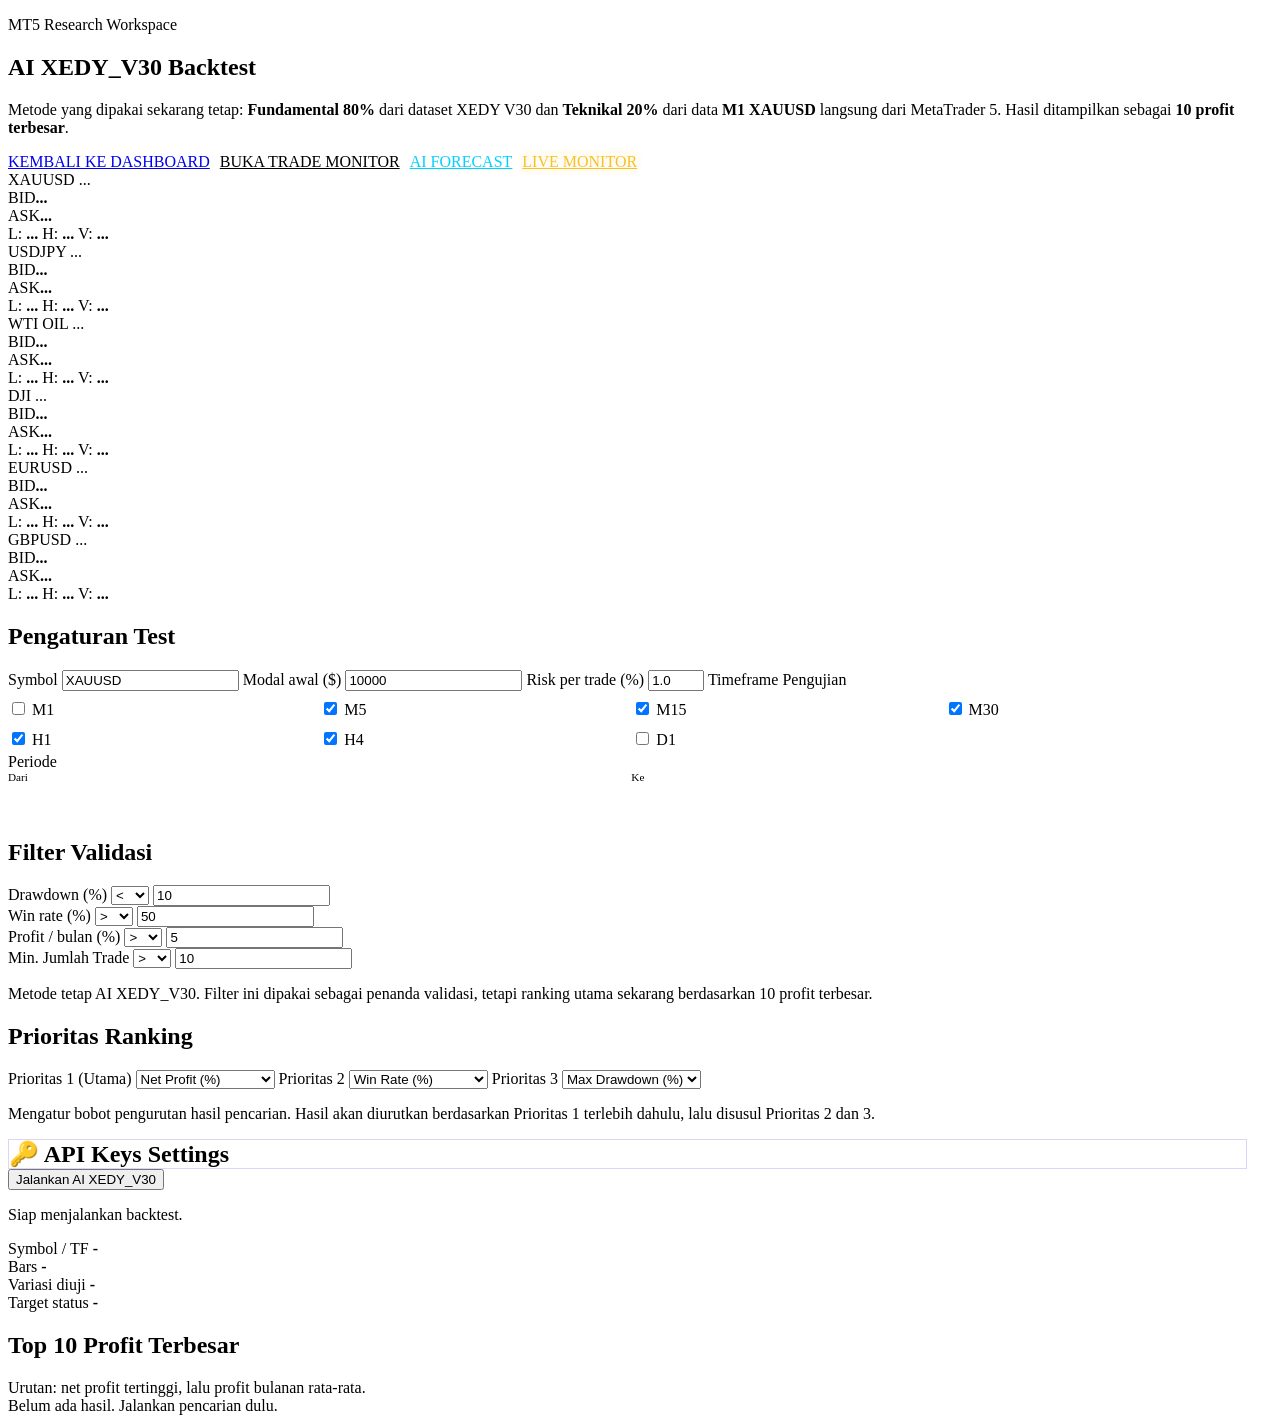
==== commit 2a6533dd: "Add minimum total trades validation filter to UI and backtest search" ====
--- a/static/backtest.html
+++ b/static/backtest.html
@@ -246,7 +246,7 @@
                         </select>
                         <input id="wrValue" type="number" value="50" />
                     </div>
-                    <div class="target-row">
+                                    <div class="target-row">
                         <span>Profit / bulan (%)</span>
                         <select id="mpOperator">
                             <option value=">" selected>&gt;</option>
@@ -255,6 +255,16 @@
                             <option value="<=">&lt;=</option>
                         </select>
                         <input id="mpValue" type="number" value="5" />
+                    </div>
+                    <div class="target-row">
+                        <span>Min. Jumlah Trade</span>
+                        <select id="tradeOperator">
+                            <option value=">" selected>&gt;</option>
+                            <option value=">=">&gt;=</option>
+                            <option value="<">&lt;</option>
+                            <option value="<=">&lt;=</option>
+                        </select>
+                        <input id="tradeValue" type="number" value="10" />
                     </div>
                 </div>
                 <p class="hint">Metode tetap AI XEDY_V30. Filter ini dipakai sebagai penanda validasi, tetapi ranking utama sekarang berdasarkan 10 profit terbesar.</p>
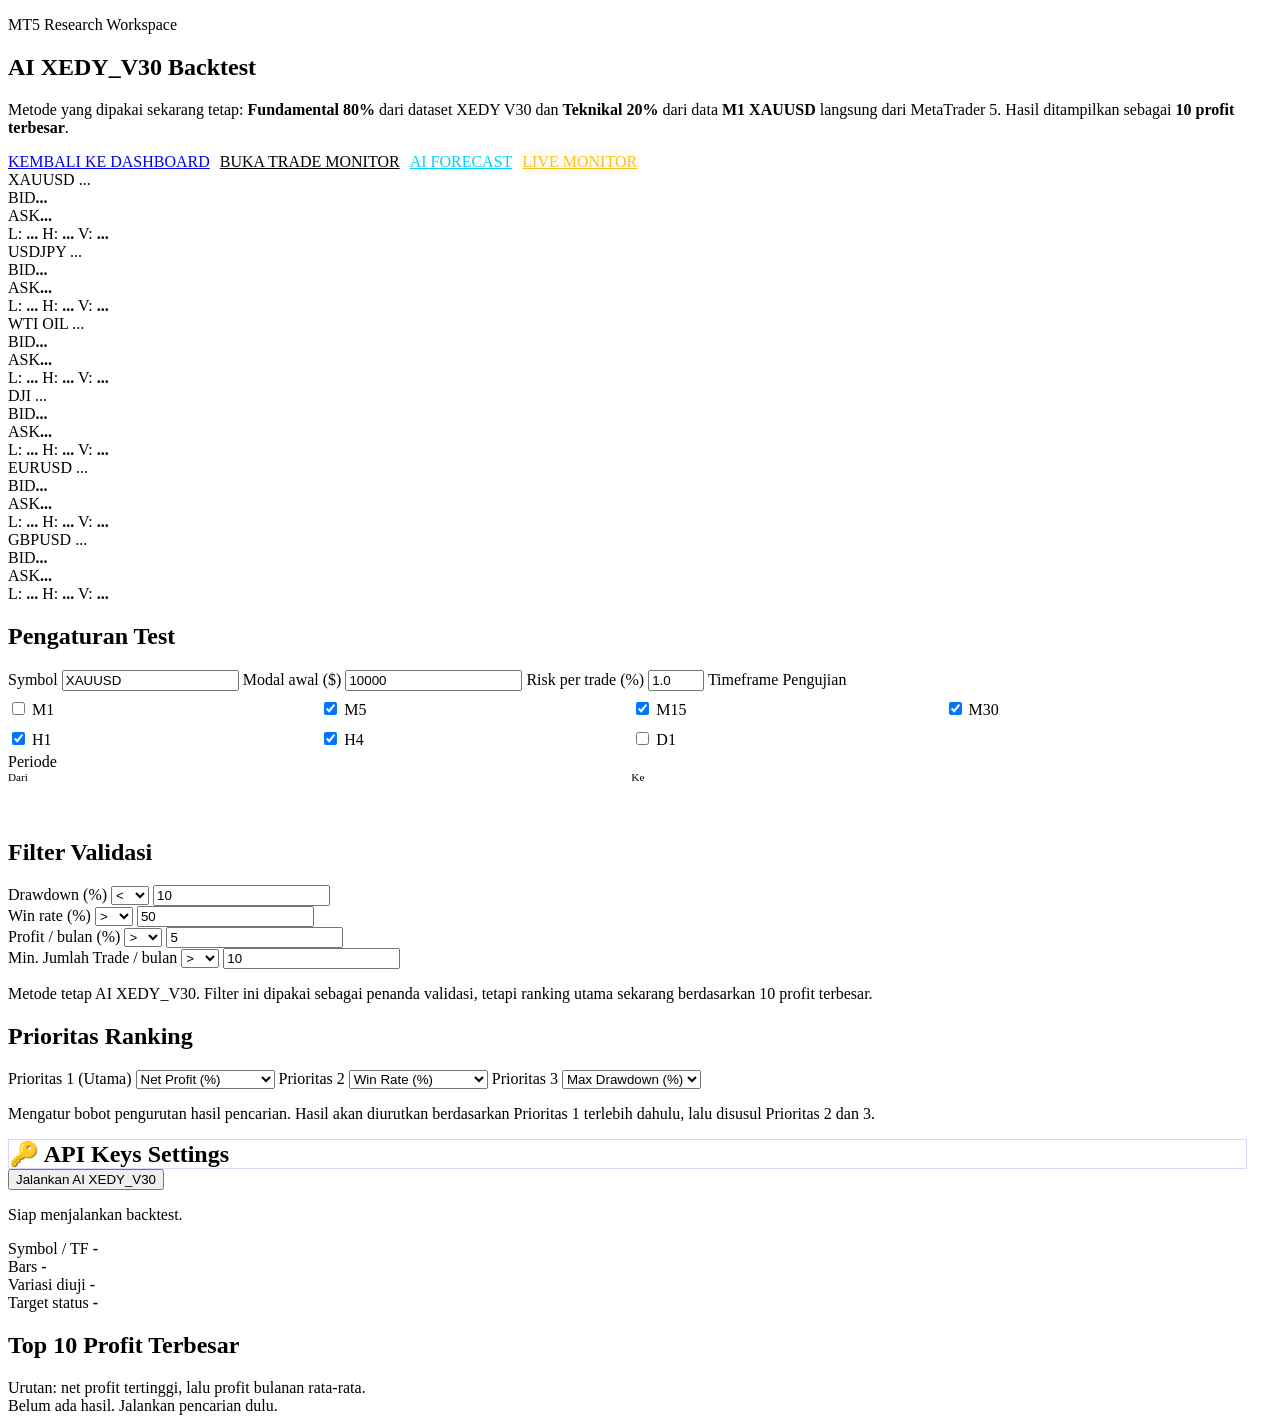
==== commit 22f0954a: "Normalize minimum total trades filter to monthly (30 days) and update UI label" ====
--- a/static/backtest.html
+++ b/static/backtest.html
@@ -257,7 +257,7 @@
                         <input id="mpValue" type="number" value="5" />
                     </div>
                     <div class="target-row">
-                        <span>Min. Jumlah Trade</span>
+                        <span>Min. Jumlah Trade / bulan</span>
                         <select id="tradeOperator">
                             <option value=">" selected>&gt;</option>
                             <option value=">=">&gt;=</option>
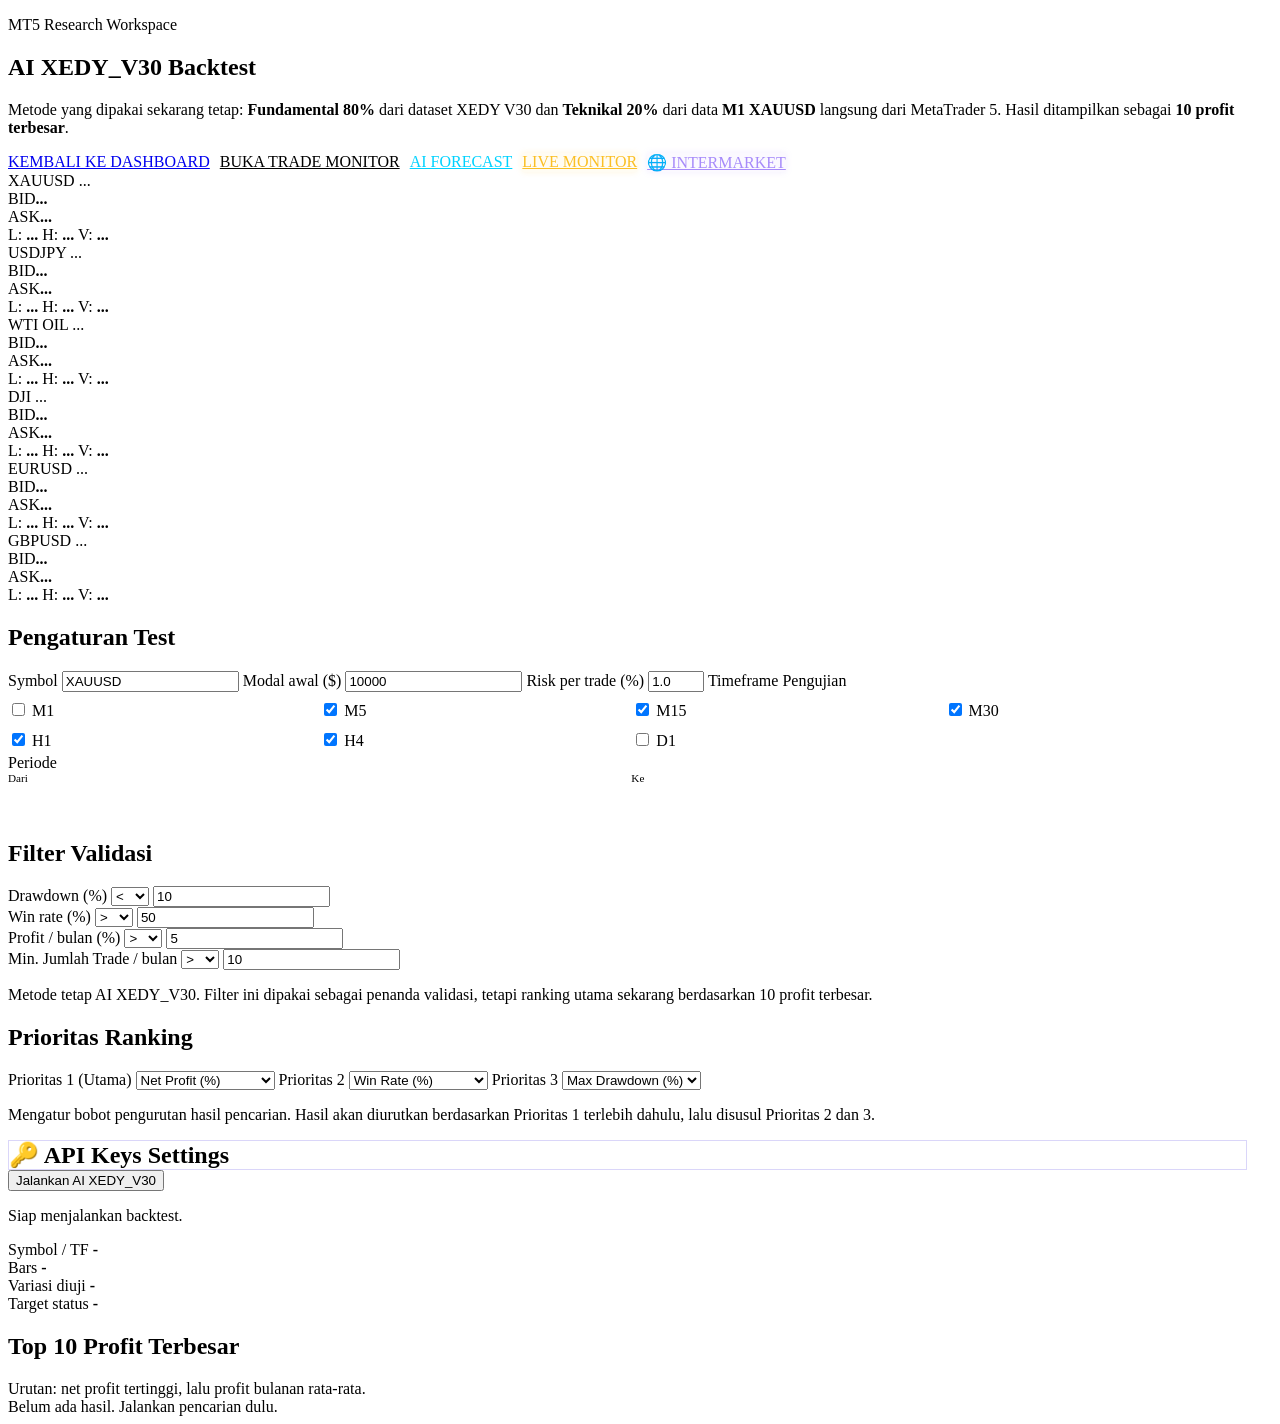
==== commit 33eec107: "Add Intermarket shortcut button to all pages: index, backtest, forecast, monitor, trade" ====
--- a/static/backtest.html
+++ b/static/backtest.html
@@ -28,6 +28,7 @@
                 <a class="ghost-link" href="/trade" style="border-color: var(--text-yellow); color: var(--text-yellow);">BUKA TRADE MONITOR</a>
                 <a class="ghost-link" href="/Forecast" style="border-color: #00d2ff; color: #00d2ff;">AI FORECAST</a>
                 <a class="ghost-link" href="/Monitor" style="border-color: #fbbf24; color: #fbbf24; background: rgba(255, 191, 36, 0.05); box-shadow: 0 0 6px rgba(255,191,36,0.15);">LIVE MONITOR</a>
+                <a class="ghost-link" href="/Intermarket" style="border-color: #a78bfa; color: #a78bfa; background: rgba(167,139,250,0.05); box-shadow: 0 0 6px rgba(167,139,250,0.15);">🌐 INTERMARKET</a>
             </div>
         </section>
 
